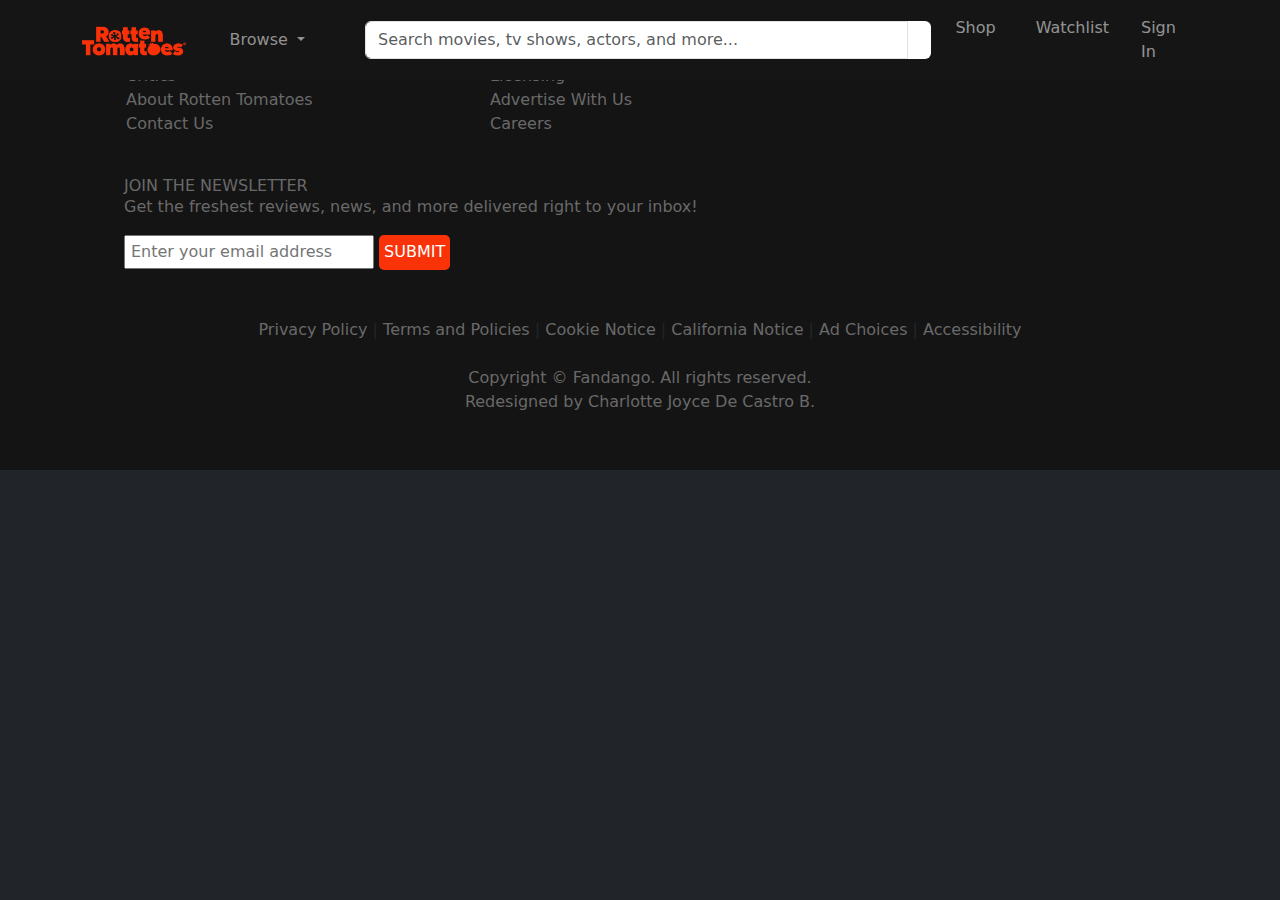
==== critics.html @ 4ae89fb4 "Added critics page" ====
<!DOCTYPE html>
<html lang="en">
<head>
    <meta charset="UTF-8">
    <meta name="viewport" content="width=device-width, initial-scale=1.0">
    <title>Rotten Tomatoes Redesigned</title>
    <link href="https://cdn.jsdelivr.net/npm/bootstrap@5.3.3/dist/css/bootstrap.min.css" rel="stylesheet" integrity="sha384-QWTKZyjpPEjISv5WaRU9OFeRpok6YctnYmDr5pNlyT2bRjXh0JMhjY6hW+ALEwIH" crossorigin="anonymous">
    <link rel="stylesheet" href="https://cdnjs.cloudflare.com/ajax/libs/font-awesome/6.6.0/css/all.min.css" integrity="sha512-Kc323vGBEqzTmouAECnVceyQqyqdsSiqLQISBL29aUW4U/M7pSPA/gEUZQqv1cwx4OnYxTxve5UMg5GT6L4JJg==" crossorigin="anonymous" referrerpolicy="no-referrer"/>
    <link rel="stylesheet" href="css/style.css">
    <link rel="stylesheet" href="https://cdn.jsdelivr.net/npm/swiper@11/swiper-bundle.min.css" />
    <link href="https://fonts.googleapis.com/css2?family=Inter:ital,opsz,wght@0,14..32,100..900;1,14..32,100..900&display=swap" rel="stylesheet">
    <link href="https://unpkg.com/aos@2.3.1/dist/aos.css" rel="stylesheet">
    <link rel="icon" href="/images/ratings/fresh.png">
</head>
<body>
    <!-- Navigation Bar -->
    <nav class="navbar navbar-expand-lg navbar-dark bg-dark fixed-top">
        <div class="container">
            <!-- Navbar brand -->
            <a class="navbar-brand" href="index.html#home"><img id="rotten-tomatoes-logo"
            src="/images/rottentomatoes_logo.png" alt="Rotten Tomatoes Logo"
            draggable="false" height="30" />
            </a>

            <!-- Toggle button -->
            <button class="navbar-toggler" 
                type="button" 
                data-bs-toggle="collapse"
                data-bs-target="#navbarSupportedContent" 
                aria-controls="navbarSupportedContent" 
                aria-expanded="false"
                aria-label="Toggle navigation">
                <i class="fas fa-bars"></i>
            </button>

            <!-- Collapsible wrapper -->
            <div class="collapse navbar-collapse" id="navbarSupportedContent">
                <ul class="navbar-nav me-3">
                    <li class="nav-item" id="nav-hidden">
                    <a class="nav-link active d-flex align-items-center" id="menu" aria-current="page" href="#"><i
                        class="fas fa-bars pe-2"></i>Menu</a>
                    </li>
                </ul>

                <!-- Browse Button -->
                <div class="dropdown browse">
                    <button class="btn btn-dark dropdown-toggle shadow-0 me-5" 
                        type="button"
                        data-bs-toggle="dropdown"
                        aria-expanded="false" 
                        style="padding-bottom: 0.4rem;">
                        Browse
                    </button>
                    <ul class="dropdown-menu dropdown-menu-dark fa-ul ms-auto">
                        <li>
                            <a class="dropdown-item" href="movies.html#movies"><span class="fa-li pe-2"></span>Movies</a>
                        </li>
                        <li>
                            <a class="dropdown-item" href="#"><span class="fa-li pe-2"></span>TV Shows</a>
                        </li>
                        <li>
                            <a class="dropdown-item" href="#"><span class="fa-li pe-2"></span>Tomatometer</a>
                        </li>
                        <li>
                            <a class="dropdown-item" href="#"><span class="fa-li pe-2"></span>News</a>
                        </li>
                        <li>
                            <a class="dropdown-item" href="#"><span class="fa-li pe-2"></span>Critics</a>
                        </li>
                    </ul>
                </div>                
    
                <!-- Search Bar -->
                <div class="search-bar w-100">
                    <form class="d-flex align-items-center w-100 form-search">
                        <div class="input-group">
                            <!-- Search input -->
                            <input type="search" 
                                   class="form-control" 
                                   placeholder="Search movies, tv shows, actors, and more..." 
                                   aria-label="Search">
                            <!-- Search icon inside the input -->
                            <span class="input-group-text bg-white border-0"><i class="fas fa-search"></i></span>
                        </div>
                    </form>
                </div>

                <!-- Nav Links -->
                <ul class="navbar-nav ms-3">
                    <li class="nav-item me-3">
                    <a class="nav-link d-flex align-items-center" href="shop.html">Shop</a>
                    </li>
                    <li class="nav-item">
                    <a class="nav-link d-flex align-items-center me-3" href="watchlist.html#watchlist">
                        <i class="fas fa-bookmark pe-2"></i> Watchlist
                    </a>
                    </li>
                    <li class="nav-item" style="width: 65px;">
                    <a class="nav-link d-flex align-items-center" href="signin.html#signin">Sign In</a>
                    </li>
                </ul>
            </div>
        </div>
    </nav>
    <!-- Main Section -->
    <main class="critics-section" id="critics">
        
    </div>

    <!-- Footer Section -->
    <footer>
        <div class="footer container">
            <div class="row container">
                <div class="col-md-4 col-sm-6 col-xs-12">
                    <div class="content">
                        <ul>
                            <li><a href="#!">Help</a></li>
                            <li><a href="#!">Critics</a></li>
                            <li><a href="#!">About Rotten Tomatoes</a></li>
                            <li><a href="#!">Contact Us</a></li>
                        </ul>
                    </div>
                </div>
                <div class="col-md-4 col-sm-6 col-xs-12">
                    <div class="content">
                        <ul>
                            <li><a href="#!">Critic Submission</a></li>
                            <li><a href="#!">Licensing</a></li>
                            <li><a href="#!">Advertise With Us</a></li>
                            <li><a href="#!">Careers</a></li>
                        </ul>
                    </div>
                </div>
                <div class="col-md-4 col-sm-6 col-xs-12">
                    <div class="content">
                        <ul>
                            <li><h6>Follow Us</h6></li>
                            <p></p>
                            <span><a href="#!"><i class="fa-brands fa-facebook fa-xl"></i></a></span>
                            <span><a href="#!"><i class="fa-brands fa-instagram fa-xl"></i></a></span>
                            <span><a href="#!"><i class="fa-brands fa-x-twitter fa-xl"></i></a></span>
                            <span><a href="#!"><i class="fa-brands fa-tiktok fa-xl"></i></a></span>
                            <span><a href="#!"><i class="fa-brands fa-youtube fa-xl"></i></a></span>
                        </ul>
                    </div>
                </div>
            </div>
            <div class="newsletter container">
                <br>
                <h6>JOIN THE NEWSLETTER</h6>
                <p>Get the freshest reviews, news, and more delivered right to your inbox!</p>
                <input type="email" placeholder="Enter your email address">  <button>SUBMIT</button>
            </div>
            <div class="links container">
                <br>
                <br>
                <span><a href="#!"></a>Privacy Policy</a></span> |
                <span><a href="#!"></a>Terms and Policies</a></span> |
                <span><a href="#!"></a>Cookie Notice</a></span> |
                <span><a href="#!"></a>California Notice</a></span> |
                <span><a href="#!"></a>Ad Choices</a></span> |
                <span><a href="#!"></a>Accessibility</a></span>
            </div>
            <div class="copyrights">
                <br>
                <p>Copyright © Fandango. All rights reserved. <br>
                    Redesigned by Charlotte Joyce De Castro B.</p>
            </div>
        </div>
    </footer>

    <!-- Scripts -->
    <script src="/js/swiper.js"></script>
    <script src="https://cdn.jsdelivr.net/npm/swiper@11/swiper-bundle.min.js"></script>
    <script src="https://cdnjs.cloudflare.com/ajax/libs/jquery/3.7.1/jquery.min.js" integrity="sha512-v2CJ7UaYy4JwqLDIrZUI/4hqeoQieOmAZNXBeQyjo21dadnwR+8ZaIJVT8EE2iyI61OV8e6M8PP2/4hpQINQ/g==" crossorigin="anonymous" referrerpolicy="no-referrer"></script>
    <script src="https://cdn.jsdelivr.net/npm/@popperjs/core@2.11.8/dist/umd/popper.min.js" integrity="sha384-I7E8VVD/ismYTF4hNIPjVp/Zjvgyol6VFvRkX/vR+Vc4jQkC+hVqc2pM8ODewa9r" crossorigin="anonymous"></script>
    <script src="https://cdn.jsdelivr.net/npm/bootstrap@5.3.3/dist/js/bootstrap.min.js" integrity="sha384-0pUGZvbkm6XF6gxjEnlmuGrJXVbNuzT9qBBavbLwCsOGabYfZo0T0to5eqruptLy" crossorigin="anonymous"></script>
    <script src="https://unpkg.com/aos@2.3.1/dist/aos.js"></script>
    
    
    <script>
        var swiper = new Swiper(".mySwiper", {
        cssMode: true,
        navigation: {
        nextEl: ".swiper-button-next",
        prevEl: ".swiper-button-prev",
        },
        pagination: {
        el: ".swiper-pagination",
        },
        mousewheel: true,
        keyboard: true,
    });
    </script>
    <script>
        AOS.init();
    </script>
</body>
</html>
---- css/style.css ----
@import url('https://fonts.googleapis.com/css2?family=Inter:ital,opsz,wght@0,14..32,100..900;1,14..32,100..900&display=swap');
:root {
    --swiper-pagination-color: red;
    --swiper-pagination-bullet-inactive-color: #fff;
    -webkit-user-select: none; /* Safari */
    -ms-user-select: none; /* IE 10 and IE 11 */
    user-select: none; /* Standard syntax */
}
* {
    box-sizing: border-box;
    margin: 0;
    padding: 0;
    scroll-behavior: smooth;
    box-sizing: border-box;
}
body {
    background-color: #212529;
    position: relative;
}
/* NAV BAR */
.navbar-dark, .browse .btn-dark, .dropdown-menu, .dropdown-item {
    background-color: #151515!important;
    border: none;
    color: #939191;
}
.browse .btn:hover {
    background-color: #2c2c2c!important;
}
.form-control:focus, .form-control:active {
    outline: none!important;
    box-shadow: none!important;
}
input[type="search"]:focus {
    outline: none !important;
    box-shadow: none !important;
  }
input[type="search"]::-webkit-search-decoration,
input[type="search"]::-webkit-search-cancel-button,
input[type="search"]::-webkit-search-results-button,
input[type="search"]::-webkit-search-results-decoration { 
    display: none; 
}
.input-group-text:hover {
    background-color: #f0f0f0;
    color: #F93208;
}

/* Active effect */
.input-group-text:active {
    background-color: #e0e0e0;
    color: #F93208;
    outline: none !important;
    box-shadow: none !important;
}
.input-group-text:focus {
    outline: none !important;
    box-shadow: none !important;
}
a:hover, .btn:hover {
    color: #F93208 !important;
}
.btn-outline-primary .btn:hover {
    color: #F93208 !important;
}
button:focus, button:active {
    outline: none !important;
    box-shadow: none !important;
}
button:hover {
    color: rgb(49, 49, 49);
}
.browse .dropdown-menu a:focus {
    box-shadow: 0 0 10px 100px #2c2c2c inset;
}
.navbar-toggler button, #menu a {
    display: none !important;
}
.navbar-collapse #nav-hidden {
    display: none;
    visibility: hidden;
}
/* Home Section */
.hero-content {
    position: relative;
    height: 100%;
    display: flex;
}
.hero-content .poster-img {
    height: 100vh;
    width: 100%;
    position: absolute;
    display: block;
}
.hero-content .movie-details {
    z-index: 99999;
    margin-top: 70px;
    position: relative;
}
.hero-content .movie-title {
    position: relative;
    float: left;
    width: 500px;
    height: 300px;
    -webkit-animation: myAnimation 0.9s linear forwards;
}
.hero-content .movie-title img {
    z-index: 999;
    position: relative;
    float: left;
    animation-delay: 2s;
}
.hero-content .movie-description {
    font-size: 12px;
    z-index: 99999;
    position: relative;
    color: #fff;
    align-items: center;
    padding: 5px;
}
.hero-content .movie-genre {
    padding-bottom: 10px;
}
.movie-description .movie-genre span {
    background-color: rgba(217, 217, 217, 0.3);
    color: #fff;
    padding: 4px;
    margin-right: 6px;
    border-radius: 2px;
    cursor: pointer;
}
.hero-content .movie-description .rating-container {
    display: inline-flex;
    align-items: center;
}
.hero-content .movie-description .rating-score {
    display: flex;
    align-items: center;
}
.hero-content .movie-description .rating-score span{
    padding-left: 5px;
}
.hero-content .tomatometer {
    font-weight: 700;
}
.hero-content .rating-score img {
    margin-left: 10px;
    width: 30px;
    height: 30px;
}
.hero-content .movie-details .trailer-btn {
    /* cursor: pointer; */
    font-size: 10px;
    text-align: center;
    position: relative;
    display: inline-flex;
    align-items: center;
    margin-top: 10px;
    padding: 10px;
    border-radius: 10px;
    border-color: #F93208;
    background-color: rgba(206, 204, 204, 0);
    color: #F93208;
    box-shadow: 0 0 0 0 rgba(#F93208, .5);
}
.hero-content .movie-details  .trailer-btn:hover {
    background-color: #F93208;
    color: #fff;
    transform: 4px;
}
.hero-content .movie-details  .trailer-btn:active {
    background-color: #d02402;
}
.hero-content .movie-details  .trailer-btn span {
    vertical-align: middle;
    line-height: normal;
}
.hero-content .movie-details .trailer-btn i {
    padding-right: 5px;
}
.movie-details .slider2-title {
    margin-top: 63px;
    margin-bottom: 20px;
    width: max-content;
    max-height: 200px;
}
.movie-details .slide3-title {
    width: max-content;
    max-height: 200px;
    margin-top: 63px;
    margin-bottom: 20px;
    padding-right: 100px;
}
/* Swiper */
.swiper {
    width: 100%;
    height: 100vh;
}
.swiper-slide {
    text-align: center;
    font-size: 18px;
    background: #fff;
    display: flex;
    justify-content: center;
    align-items: center;
}
.swiper-slide img {
    display: block;
    width: 100%;
    height: 100%;
    object-fit: cover;
}
.swiper-button-next, .swiper-button-prev {
    color: #F93208 !important;
}
.swiper-button-next:active, .swiper-button-prev:active,
.swiper-button-next:focus, .swiper-button-prev:focus {
    outline: none;
    border: none;
    box-shadow: none;
}
/* Movies Section */
.movies-section {
    height: max-content;
    position: relative;
    padding-bottom: 80px;
}
.movies-header {
    margin-top: 20px;
    display: flex;
    color: #fff;
    font-family: Arial, Helvetica, sans-serif;
    align-items: center;
    text-align: center;
}
.movies-header span {
    font-size: 50px;
    padding-right: 5px;
    color: #F93208;
    text-align: center;
}
/* Movie Cards Section */
.movies-section .view-btn {
    /* background-color: #F93208; */
    position: relative;
    float: inline-end;
    padding-right: 80px;
    padding-top: 15px;
    padding-bottom: 15px;
    text-decoration: none;
    color: rgb(147, 147, 147);
    display: flex;
}
.movie-cards {
    position: relative;
    display: flex;
    flex-wrap: wrap;
    display: grid; grid-gap: 10px; grid-template-columns: repeat(6, 1fr); 
}
#popular-cards {
    position: relative;
    display: flex;
    flex-wrap: wrap;
    display: grid; grid-gap: 10px; grid-template-columns: repeat(6, 1fr); 
}
.card {
    /* margin-right: 5px; */
    position: relative;
    width: 11rem;
    border-spacing: 0;
    display: inline-flex;
    overflow: hidden!important;
}
.card-img-top {
    height: 350px!important;
    position: relative;
    border-radius: 8px;
    overflow: hidden!important;
    object-fit: cover;
}
.card-img-top img {
    max-height: fit-content;
    width: 100%;
    height: 100%;
    object-fit: cover;
    cursor: pointer;
}
.card .tomatometer span {
    font-size: 12px;
    font-weight: 600;
}
.card .tomatometer img {
    max-width: 25px;
    max-height: 25px;
}
.card-title {
    font-size: 12px;
    color: #565656;
}
.card .watch-btn {
    align-items: center;
    font-size: 12px;
}
.card .watch-btn button{
    margin-top: 5px;
    padding-left: 10px;
    padding-right: 10px;
    padding-top: 3px;
    padding-bottom: 3px;
    border-radius: 25px;
    border-width: 1px;
}
.card .watch-btn button:hover {
    background-color: #e1e1e1;
}
/* Banner */
.banner {
    width: 100%;
    background-color: #F93208;
    height: 200px;
    overflow: hidden;
}
.banner img {
    height: 200px;
    float: right;
    position: relative;
}
.banner p {
    font-size: 36px;
    font-family: "Inter", serif!important;
    font-weight: 600;
    padding-left: 50px;
    padding-top: 40px;
}
.banner a {
    text-decoration: none;
    color: #fff;
}
.banner a:hover {
    color: #fff!important;
}
/* EXPLORE SECTION */
.explore-section {
    position: relative;
    height: max-content;
    padding-bottom: 30px;
}
.explore-section a {
    float: inline-end;
    padding-bottom: 20px;
    padding-right: 25px;
    text-decoration: none;
    color: rgb(147, 147, 147);
}
.explore-header {
    margin-top: 20px;
    display: flex;
    color: #fff;
    font-family: Arial, Helvetica, sans-serif;
    align-items: center;
    text-align: center;
}
.explore-header span {
    font-size: 50px;
    padding-right: 5px;
    color: #F93208;
    text-align: center;
}
.explore-cards {
    position: relative;
    display: inline-flex!important;
    overflow: hidden;
    display: flex;
    justify-content: space-around;
    flex-wrap: wrap;
}
.explore-card {
    position: relative;
    width: 16rem!important;
    height: 15rem;
    cursor: pointer;
    border: none;
    background-color: inherit;
}
#explore-title {
    color: #fff;
}
#explore-title:hover {
    color: #939191;
}
/* SHOP SECTION */
.shop-section {
    position: relative;
    height: max-content;
    background-color: #f3f3f3;
    /* padding-bottom: 60px; */
}
.shop-cards {
    background-color: #fff;
    max-height: max-content;
    padding-top: 90px;
    padding-bottom: 80px;
    cursor: pointer;
    flex-wrap: wrap;
    display: flex; 
    justify-content: center;
    grid-gap: 15px; 
    /* grid-template-columns: repeat(5, 1fr);  */
}
.shop-card img {
    border-radius: 0;
    object-fit: fill;
}
.shop-card {
    width: 14rem;
    height: 20rem;
}
.shop-card .card-body {
    line-height: 1;
}
.shop-card .ship {
    color: #696969;
}
/* Floating cart */
.floating-cart {
    position: fixed;
    bottom: 20px;
    right: 20px;
    width: 60px;
    height: 60px;
    background-color: #ffffff;
    border-radius: 50%;
    box-shadow: 0 4px 8px rgba(0, 0, 0, 0.2);
    display: flex;
    align-items: center;
    justify-content: center;
    cursor: pointer;
    transition: transform 0.3s ease;
    z-index: 1000;
}
.floating-cart:hover {
    transform: scale(1.1);
}
.floating-cart img {
    width: 50px;
    height: 30px;
    align-content: center;
}
.cart-count {
    position: absolute;
    top: -5px;
    right: -5px;
    background-color: #ff0000;
    color: white;
    border-radius: 50%;
    padding: 4px 8px;
    font-size: 12px;
    font-weight: bold;
}
/* Modal Customization */
.modal {
    display: none;
    position: fixed;
    top: 0;
    left: 0;
    width: 100%;
    height: 100%;
    background-color: rgba(0, 0, 0, 0.5);
    z-index: 1000;
    justify-content: center;
    align-items: center;
}
.modal-content {
    background-color: white;
    padding: 20px;
    width: 300px;
    border-radius: 8px;
    text-align: center;
    box-shadow: 0 4px 8px rgba(0, 0, 0, 0.2);
}
.close-btn {
    position: absolute;
    top: 10px;
    right: 15px;
    font-size: 20px;
    cursor: pointer;
}
/* WATCHLIST SECTION */
.watchlist-section .tomatoe img {
    display: block;
    margin-left: auto;
    margin-right: auto;
    width: 50%;
    margin-top: 200px;
    height: 250px;
    width: 250px;
}
.watchlist-section .tomatoe h5{
    position: relative;
    font-family: system-ui, -apple-system, BlinkMacSystemFont, 'Segoe UI', Roboto, Oxygen, Ubuntu, Cantarell, 'Open Sans', 'Helvetica Neue', sans-serif;
    display: flex;
    justify-content: center;
    color: #696969;
    font-size: 24px;
}
.watchlist-section .tomatoe p {
    position: relative;
    font-family: system-ui, -apple-system, BlinkMacSystemFont, 'Segoe UI', Roboto, Oxygen, Ubuntu, Cantarell, 'Open Sans', 'Helvetica Neue', sans-serif;
    text-align: center;
    color: #696969;
    font-size: 18px;
}
.watchlist-section .tomatoe a {
    text-decoration: none;
    color: #F93208;
}
/* FOOTER SECTION */
footer {
    background-color: #141414;
    padding: 40px;
}
footer a, h6 {
    text-decoration: none;
    color: #696969;
    margin: auto;
}
footer ul li {
    list-style-type: none;
}
footer .newsletter h6 {
    padding-left: 30px;
}
footer .newsletter p {
    color: #696969;
    padding-left: 30px;
}
footer input {
    padding-top: 3px;
    padding-bottom: 3px;
    padding-left: 5px;
    width: 250px;
    margin-left: 30px;
}
footer input[type="email"]:focus {
    outline: none !important;
    box-shadow: none !important;
  }
footer 
input[type="email"]::-webkit-search-decoration,
input[type="email"]::-webkit-search-cancel-button,
input[type="email"]::-webkit-search-results-button,
input[type="email"]::-webkit-search-results-decoration { 
    display: none; 
}
footer button {
    padding-top: 3px;
    padding-bottom: 3px;
    padding-left: 5px;
    padding-right: 5px;
    border-radius: 5px;
    color: #fff;
    background-color: #F93208;
    text-align: center;
    line-height: 1.8em;
    border: none;
}
footer button:hover {
    background-color: #d02402;
    color: #fff;
}
footer button:active {
    transform: translateY(1px);
}
footer .links {
    margin: auto;
    text-align: center;
}
footer .links span {
    color: #696969;
    cursor: pointer;
}
footer .links span:hover {
    color: #F93208;
}
footer .copyrights {
    color: #696969;
    margin: auto;
    text-align: center;
}
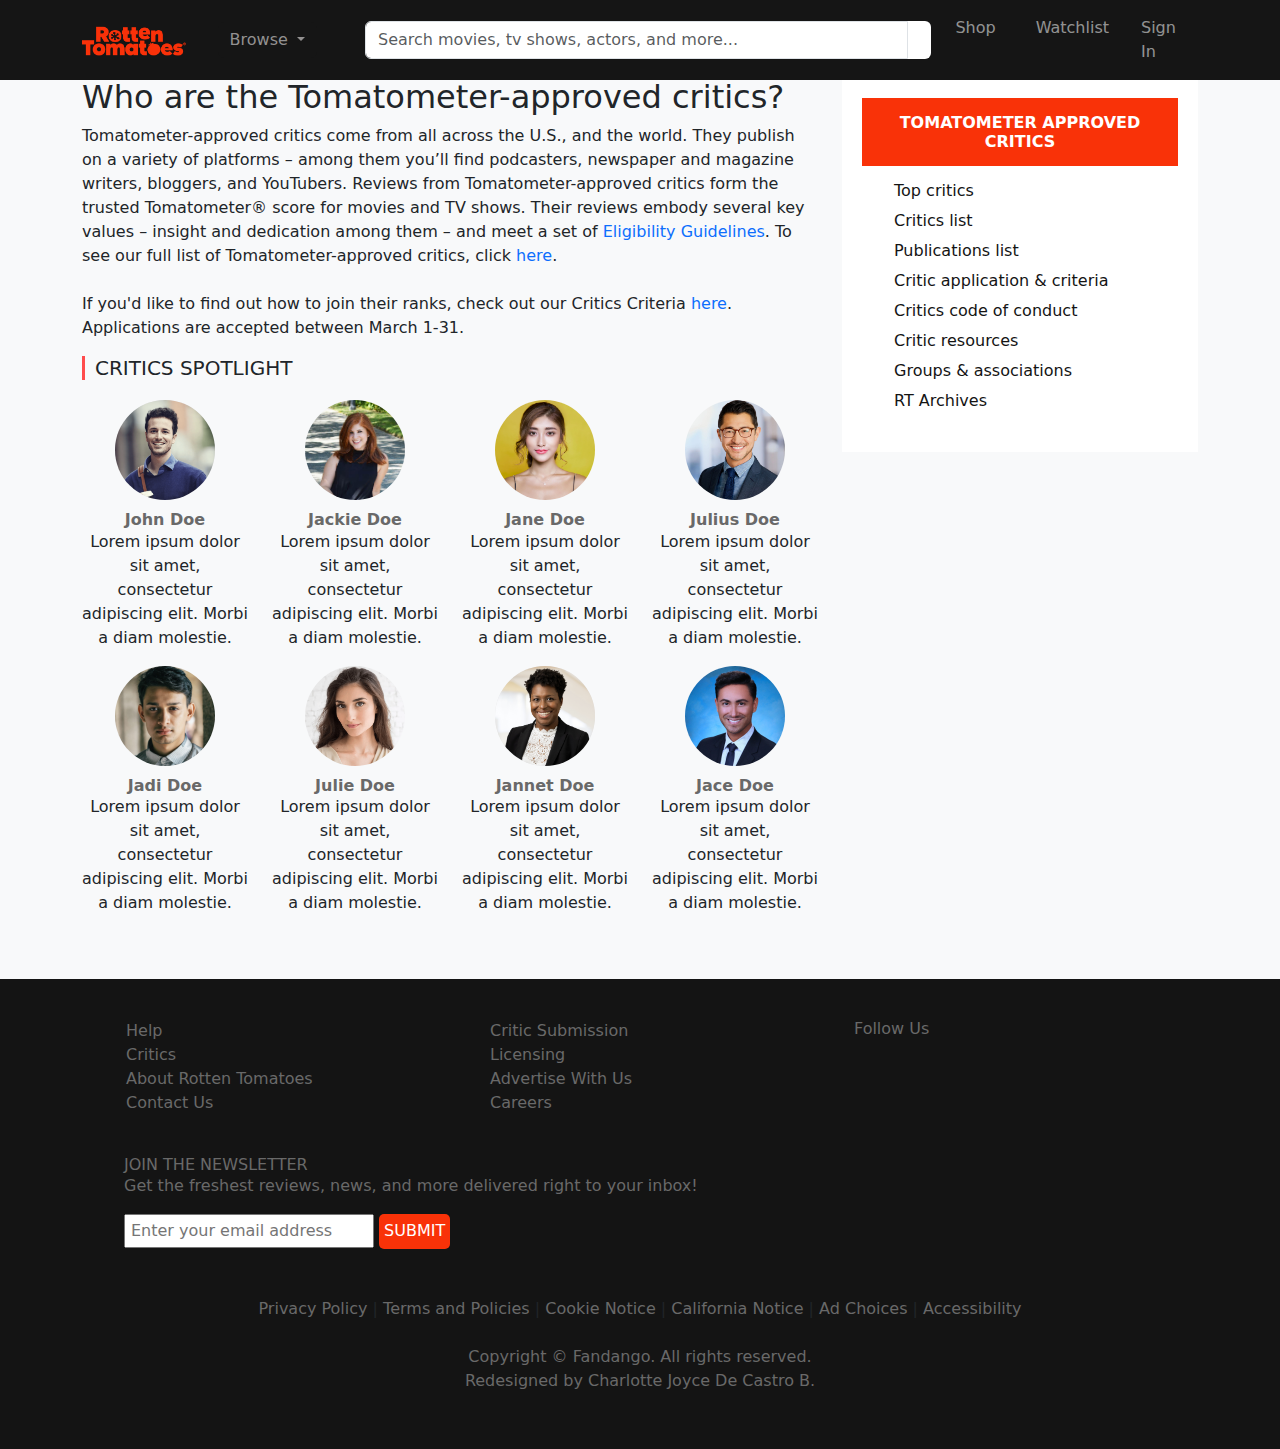
==== commit 90d94551: "Added contents to critics page" ====
--- a/critics.html
+++ b/critics.html
@@ -103,9 +103,92 @@
         </div>
     </nav>
     <!-- Main Section -->
-    <main class="critics-section" id="critics">
+
+    <body class="critics-section bg-light">
+        <div class="critics container my-5">
+            <div class="row">
+                <!-- Main content -->
+                <div class="col-lg-8">
+                    <h2>Who are the Tomatometer-approved critics?</h2>
+                    <p>
+                        Tomatometer-approved critics come from all across the U.S., and the world. 
+                        They publish on a variety of platforms – among them you’ll find podcasters, 
+                        newspaper and magazine writers, bloggers, and YouTubers. Reviews from 
+                        Tomatometer-approved critics form the trusted Tomatometer® score for movies 
+                        and TV shows. Their reviews embody several key values – insight and dedication 
+                        among them – and meet a set of <a href="#!">Eligibility Guidelines</a>. To see our full list of 
+                        Tomatometer-approved critics, click <a href="#!">here</a>.
+                        <br>
+                        <br>
+                        If you'd like to find out how to join their ranks, check out our Critics Criteria <a href="#!">here</a>. Applications are accepted between March 1-31.
+                    </p>
         
-    </div>
+                    <div class="divider">
+                        <h5>CRITICS SPOTLIGHT</h5>
+                    </div>
+        
+                    <div class="row text-center">
+                        <div class="col-6 col-md-3 spotlight-item">
+                            <img src="/images/stock-pfp/stock.png" alt="John Doe">
+                            <h6>John Doe</h6>
+                            <p>Lorem ipsum dolor sit amet, consectetur adipiscing elit. Morbi a diam molestie.</p>
+                        </div>
+                        <div class="col-6 col-md-3 spotlight-item">
+                            <img src="/images/stock-pfp/stock-2.jpg" alt="Julian Doe">
+                            <h6>Jackie Doe</h6>
+                            <p>Lorem ipsum dolor sit amet, consectetur adipiscing elit. Morbi a diam molestie.</p>
+                        </div>
+                        <div class="col-6 col-md-3 spotlight-item">
+                            <img src="/images/stock-pfp/stock-3.jpg" alt="Jane Doe">
+                            <h6>Jane Doe</h6>
+                            <p>Lorem ipsum dolor sit amet, consectetur adipiscing elit. Morbi a diam molestie.</p>
+                        </div>
+                        <div class="col-6 col-md-3 spotlight-item">
+                            <img src="/images/stock-pfp/stock-4.jpg" alt="Jannet Doe">
+                            <h6>Julius Doe</h6>
+                            <p>Lorem ipsum dolor sit amet, consectetur adipiscing elit. Morbi a diam molestie.</p>
+                        </div>
+                        <div class="col-6 col-md-3 spotlight-item">
+                            <img src="/images/stock-pfp/stock-5.jpg" alt="John Doe">
+                            <h6>Jadi Doe</h6>
+                            <p>Lorem ipsum dolor sit amet, consectetur adipiscing elit. Morbi a diam molestie.</p>
+                        </div>
+                        <div class="col-6 col-md-3 spotlight-item">
+                            <img src="/images/stock-pfp/stock-6.png" alt="Julian Doe">
+                            <h6>Julie Doe</h6>
+                            <p>Lorem ipsum dolor sit amet, consectetur adipiscing elit. Morbi a diam molestie.</p>
+                        </div>
+                        <div class="col-6 col-md-3 spotlight-item">
+                            <img src="/images/stock-pfp/stock-7.png" alt="Jane Doe">
+                            <h6>Jannet Doe</h6>
+                            <p>Lorem ipsum dolor sit amet, consectetur adipiscing elit. Morbi a diam molestie.</p>
+                        </div>
+                        <div class="col-6 col-md-3 spotlight-item">
+                            <img src="/images/stock-pfp/stock-8.jpg" alt="Jannet Doe">
+                            <h6>Jace Doe</h6>
+                            <p>Lorem ipsum dolor sit amet, consectetur adipiscing elit. Morbi a diam molestie.</p>
+                        </div>
+                    </div>
+                </div>
+        
+                <!-- Sidebar -->
+                <div class="col-lg-4">
+                    <div class="sidebar">
+                        <h6 class="header">TOMATOMETER APPROVED CRITICS</h6>
+                        <ul class="critic-list">
+                            <a href="#!">Top critics</a>
+                            <a href="#!">Critics list</a>
+                            <a href="#!">Publications list</a>
+                            <a href="#!">Critic application & criteria</a>
+                            <a href="#!">Critics code of conduct</a>
+                            <a href="#!">Critic resources</a>
+                            <a href="#!">Groups & associations</a>
+                            <a href="#!">RT Archives</a>
+                        </ul>
+                    </div>
+                </div>
+            </div>
+        </div>
 
     <!-- Footer Section -->
     <footer>
--- a/css/style.css
+++ b/css/style.css
@@ -513,6 +513,52 @@
     text-decoration: none;
     color: #F93208;
 }
+.critics {
+    padding-top: 30px;
+}
+.critics-section a {
+    text-decoration: none;
+}
+.sidebar {
+    background-color: #fff;
+    color: white;
+    padding: 20px;
+    outline: #141414!important;
+    border: #141414!important;
+}
+.sidebar h6 {
+    color: white;
+    font-weight: bold;
+    background-color: #F93208;
+    padding: 15px;
+    text-align: center;
+    margin-bottom: 10px;
+}
+.sidebar a {
+    display: block;
+    text-decoration: none;
+    line-height: 30px;
+    color: #141414;
+    font-weight: 500;
+}
+.spotlight-item {
+    text-align: center;
+}
+.spotlight-item img {
+    border-radius: 50%;
+    background-color: #e6e6e6;
+    width: 100px;
+    height: 100px;
+}
+.spotlight-item h6 {
+    margin-top: 10px;
+    font-weight: bold;
+}
+.divider {
+    border-left: 3px solid #ff4c4c;
+    padding-left: 10px;
+    margin-bottom: 20px;
+}
 /* FOOTER SECTION */
 footer {
     background-color: #141414;
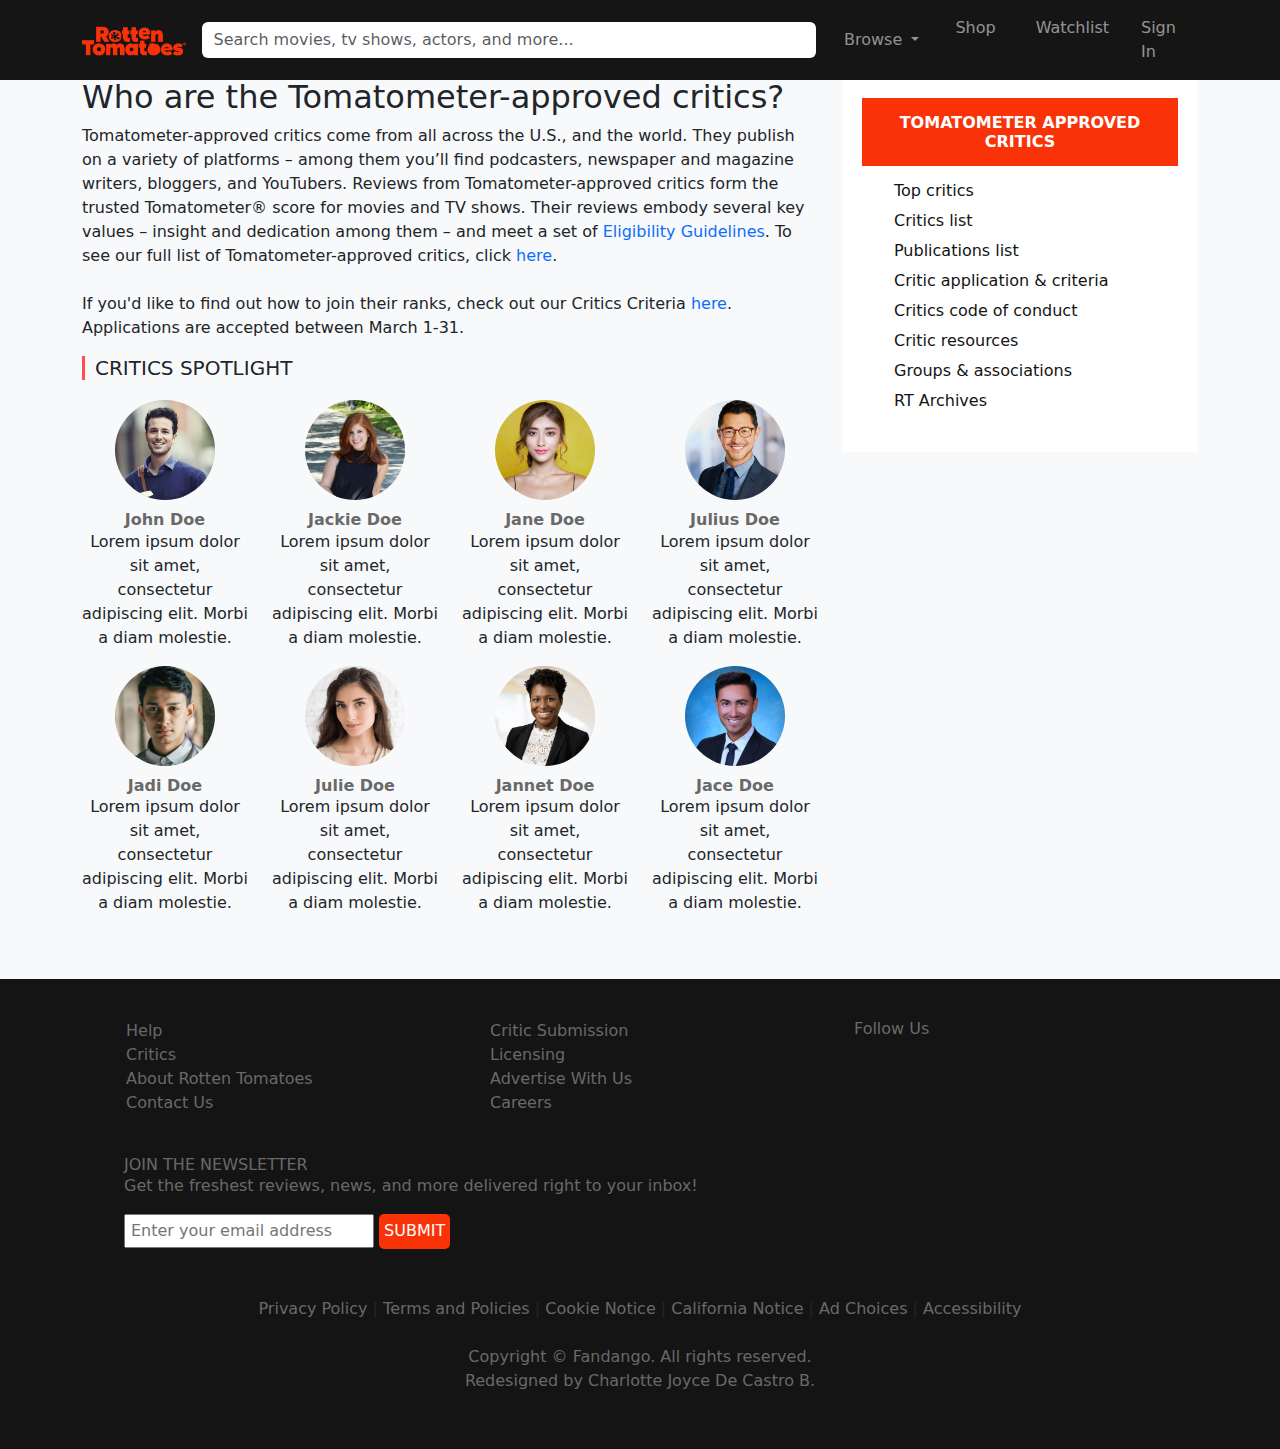
==== commit 574e34f5: "Fixed search bar and nav bar issues with hamburger menu on all pages" ====
--- a/critics.html
+++ b/critics.html
@@ -33,6 +33,19 @@
                 <i class="fas fa-bars"></i>
             </button>
 
+            <!-- Search Bar -->
+            <div class="search-bar w-100 hidden">
+                <form class="d-flex align-items-center w-100 form-search">
+                    <div class="input-group">
+                        <input type="search" 
+                               class="form-control" 
+                               placeholder="Search movies, tv shows, actors, and more..." 
+                               aria-label="Search">
+                        <span class="input-group-text bg-white border-0"><i class="fas fa-search"></i></span>
+                    </div>
+                </form>
+            </div>
+
             <!-- Collapsible wrapper -->
             <div class="collapse navbar-collapse" id="navbarSupportedContent">
                 <ul class="navbar-nav me-3">
@@ -44,7 +57,7 @@
 
                 <!-- Browse Button -->
                 <div class="dropdown browse">
-                    <button class="btn btn-dark dropdown-toggle shadow-0 me-5" 
+                    <button class="btn btn-dark dropdown-toggle shadow-0" 
                         type="button"
                         data-bs-toggle="dropdown"
                         aria-expanded="false" 
@@ -56,43 +69,46 @@
                             <a class="dropdown-item" href="movies.html#movies"><span class="fa-li pe-2"></span>Movies</a>
                         </li>
                         <li>
-                            <a class="dropdown-item" href="#"><span class="fa-li pe-2"></span>TV Shows</a>
-                        </li>
-                        <li>
-                            <a class="dropdown-item" href="#"><span class="fa-li pe-2"></span>Tomatometer</a>
-                        </li>
-                        <li>
-                            <a class="dropdown-item" href="#"><span class="fa-li pe-2"></span>News</a>
-                        </li>
-                        <li>
-                            <a class="dropdown-item" href="#"><span class="fa-li pe-2"></span>Critics</a>
+                            <a class="dropdown-item" href="tvshows.html#tv"><span class="fa-li pe-2"></span>TV Shows</a>
+                        </li>
+                        <li>
+                            <a class="dropdown-item" href="tomatometer.html#tomatometer"><span class="fa-li pe-2"></span>Tomatometer</a>
+                        </li>
+                        <li>
+                            <a class="dropdown-item" href="news.html#news"><span class="fa-li pe-2"></span>News</a>
+                        </li>
+                        <li>
+                            <a class="dropdown-item" href="critics.html#critics"><span class="fa-li pe-2"></span>Critics</a>
                         </li>
                     </ul>
                 </div>                
-    
-                <!-- Search Bar -->
-                <div class="search-bar w-100">
-                    <form class="d-flex align-items-center w-100 form-search">
-                        <div class="input-group">
-                            <!-- Search input -->
-                            <input type="search" 
-                                   class="form-control" 
-                                   placeholder="Search movies, tv shows, actors, and more..." 
-                                   aria-label="Search">
-                            <!-- Search icon inside the input -->
-                            <span class="input-group-text bg-white border-0"><i class="fas fa-search"></i></span>
-                        </div>
-                    </form>
-                </div>
 
                 <!-- Nav Links -->
                 <ul class="navbar-nav ms-3">
+                    <li class="nav-item submenu">
+                        <a class="nav-link d-flex align-items-center" href="movies.html#movies">Movies</a>
+                    </li>
+                    <li class="nav-item submenu">
+                        <a class="nav-link d-flex align-items-center" href="tvshows.html#tv">TV Shows</a>
+                    </li>
+                    <li class="nav-item submenu">
+                        <a class="nav-link d-flex align-items-center" href="tomatometer.html#tomatometer">Tomatometer</a>
+                    </li>
+                    <li class="nav-item submenu">
+                        <a class="nav-link d-flex align-items-center" href="news.html#news">News</a>
+                    </li>
+                    <li class="nav-item submenu">
+                        <a class="nav-link d-flex align-items-center" href="critics.html#critics">Critics</a>
+                    </li>
+                    <li class="menu-divider">
+                        <hr class="solid">
+                    </li>
                     <li class="nav-item me-3">
                     <a class="nav-link d-flex align-items-center" href="shop.html">Shop</a>
                     </li>
                     <li class="nav-item">
                     <a class="nav-link d-flex align-items-center me-3" href="watchlist.html#watchlist">
-                        <i class="fas fa-bookmark pe-2"></i> Watchlist
+                        <i class="fas fa-bookmark pe-2 hidden"></i> Watchlist
                     </a>
                     </li>
                     <li class="nav-item" style="width: 65px;">
@@ -259,24 +275,5 @@
     <script src="https://cdn.jsdelivr.net/npm/@popperjs/core@2.11.8/dist/umd/popper.min.js" integrity="sha384-I7E8VVD/ismYTF4hNIPjVp/Zjvgyol6VFvRkX/vR+Vc4jQkC+hVqc2pM8ODewa9r" crossorigin="anonymous"></script>
     <script src="https://cdn.jsdelivr.net/npm/bootstrap@5.3.3/dist/js/bootstrap.min.js" integrity="sha384-0pUGZvbkm6XF6gxjEnlmuGrJXVbNuzT9qBBavbLwCsOGabYfZo0T0to5eqruptLy" crossorigin="anonymous"></script>
     <script src="https://unpkg.com/aos@2.3.1/dist/aos.js"></script>
-    
-    
-    <script>
-        var swiper = new Swiper(".mySwiper", {
-        cssMode: true,
-        navigation: {
-        nextEl: ".swiper-button-next",
-        prevEl: ".swiper-button-prev",
-        },
-        pagination: {
-        el: ".swiper-pagination",
-        },
-        mousewheel: true,
-        keyboard: true,
-    });
-    </script>
-    <script>
-        AOS.init();
-    </script>
 </body>
 </html>--- a/css/style.css
+++ b/css/style.css
@@ -13,6 +13,16 @@
     scroll-behavior: smooth;
     box-sizing: border-box;
 }
+::-webkit-scrollbar {
+    width: 3px;
+}
+::-webkit-scrollbar-track {
+    background: #212529;
+}
+::-webkit-scrollbar-thumb {
+    background: #F93208;
+    border-radius: 10px;
+}
 body {
     background-color: #212529;
     position: relative;
@@ -26,35 +36,34 @@
 .browse .btn:hover {
     background-color: #2c2c2c!important;
 }
-.form-control:focus, .form-control:active {
-    outline: none!important;
-    box-shadow: none!important;
-}
-input[type="search"]:focus {
-    outline: none !important;
-    box-shadow: none !important;
-  }
-input[type="search"]::-webkit-search-decoration,
-input[type="search"]::-webkit-search-cancel-button,
-input[type="search"]::-webkit-search-results-button,
-input[type="search"]::-webkit-search-results-decoration { 
-    display: none; 
-}
 .input-group-text:hover {
     background-color: #f0f0f0;
     color: #F93208;
 }
-
-/* Active effect */
-.input-group-text:active {
-    background-color: #e0e0e0;
-    color: #F93208;
-    outline: none !important;
-    box-shadow: none !important;
-}
-.input-group-text:focus {
-    outline: none !important;
-    box-shadow: none !important;
+.navbar .submenu {
+    display: none;
+    visibility: hidden;
+}
+/* Search Bar */
+input[type="search"]::-webkit-search-cancel-button {
+    -webkit-appearance: none;
+    appearance: none;
+  }  
+.search-bar {
+    border: none;
+ }
+ .input-group input {
+    outline: none;
+    box-shadow: none;
+    border: none;
+}
+.input-group input:focus {
+    outline: none;
+    box-shadow: none;
+    border: none;
+}
+.search-bar form {
+    outline: none;
 }
 a:hover, .btn:hover {
     color: #F93208 !important;
@@ -79,10 +88,58 @@
     display: none;
     visibility: hidden;
 }
+.navbar .submenu {
+    display: none;
+    visibility: hidden;
+}
+/* Search Bar */
+input[type="search"]::-webkit-search-cancel-button {
+    -webkit-appearance: none;
+    appearance: none;
+  }  
+.search-bar {
+    border: none;
+ }
+ .input-group input {
+    outline: none;
+    box-shadow: none;
+    border: none;
+}
+.input-group input:focus {
+    outline: none;
+    box-shadow: none;
+    border: none;
+}
+.search-bar form {
+    outline: none;
+}
+a:hover, .btn:hover {
+    color: #F93208 !important;
+}
+.btn-outline-primary .btn:hover {
+    color: #F93208 !important;
+}
+button:focus, button:active {
+    outline: none !important;
+    box-shadow: none !important;
+}
+button:hover {
+    color: rgb(49, 49, 49);
+}
+.browse .dropdown-menu a:focus {
+    box-shadow: 0 0 10px 100px #2c2c2c inset;
+}
+.navbar-toggler button, #menu a {
+    display: none !important;
+}
+.navbar-collapse #nav-hidden {
+    display: none;
+    visibility: hidden;
+}
 /* Home Section */
 .hero-content {
     position: relative;
-    height: 100%;
+    height: 100vh;
     display: flex;
 }
 .hero-content .poster-img {
@@ -101,13 +158,11 @@
     float: left;
     width: 500px;
     height: 300px;
-    -webkit-animation: myAnimation 0.9s linear forwards;
 }
 .hero-content .movie-title img {
     z-index: 999;
     position: relative;
     float: left;
-    animation-delay: 2s;
 }
 .hero-content .movie-description {
     font-size: 12px;
@@ -158,8 +213,8 @@
     padding: 10px;
     border-radius: 10px;
     border-color: #F93208;
-    background-color: rgba(206, 204, 204, 0);
-    color: #F93208;
+    background-color: #F93208;
+    color: #fff;
     box-shadow: 0 0 0 0 rgba(#F93208, .5);
 }
 .hero-content .movie-details  .trailer-btn:hover {
@@ -218,6 +273,15 @@
     border: none;
     box-shadow: none;
 }
+.navbar .search-bar span {
+    cursor: pointer;
+}
+.navbar .search-bar i:active {
+    transform: translateY(2px);
+}
+.navbar .search-bar i:hover {
+    color: #F93208;
+}
 /* Movies Section */
 .movies-section {
     height: max-content;
@@ -239,17 +303,6 @@
     text-align: center;
 }
 /* Movie Cards Section */
-.movies-section .view-btn {
-    /* background-color: #F93208; */
-    position: relative;
-    float: inline-end;
-    padding-right: 80px;
-    padding-top: 15px;
-    padding-bottom: 15px;
-    text-decoration: none;
-    color: rgb(147, 147, 147);
-    display: flex;
-}
 .movie-cards {
     position: relative;
     display: flex;
@@ -312,6 +365,26 @@
 .card .watch-btn button:hover {
     background-color: #e1e1e1;
 }
+.load-more-container {
+    margin-top: auto;
+}
+.load-more {
+    margin: auto;
+    padding: 10px 20px;
+    font-size: 16px;
+    background-color: #333;
+    color: #fff;
+    border: none;
+    border-radius: 5px;
+    cursor: pointer;
+    transition: background-color 0.3s ease;
+}
+  
+.load-more:hover {
+    background-color: #555;
+    color: #fff;
+}
+ 
 /* Banner */
 .banner {
     width: 100%;
@@ -337,6 +410,64 @@
 }
 .banner a:hover {
     color: #fff!important;
+}
+/* TRAILER & VIDEOS SECTION */
+.trailer-section {
+    position: relative;
+    height: max-content;
+    padding-bottom: 30px;
+}
+.trailer-header {
+    margin-top: 20px;
+    display: flex;
+    color: #fff;
+    font-family: Arial, Helvetica, sans-serif;
+    align-items: center;
+    text-align: center;
+}
+.trailer-header span {
+    font-size: 50px;
+    padding-right: 5px;
+    color: #F93208;
+    text-align: center;
+}
+.trailer-cards {
+    position: relative;
+    display: inline-flex!important;
+    overflow: hidden;
+    display: flex;
+    justify-content: space-evenly;
+    flex-wrap: wrap;
+}
+.trailer-card {
+    position: relative;
+    width: 20rem!important;
+    height: 20rem;
+    cursor: pointer;
+    border: none;
+    background-color: inherit;
+}
+.trailer-card .badge-category {
+    background-color: #007bff;
+    color: white;
+    padding: 0.2em 0.6em;
+    font-size: 0.75em;
+    position: absolute;
+    top: 8px;
+    left: 8px;
+    border-radius: 5px;
+}
+.trailer-card .card-title {
+    color: #fff;
+    font-size: medium;
+}
+.trailer-card .card-body p {
+    color: #fff;
+}
+.trailer-card .card-body .card-title:hover, 
+.trailer-card .card-body .card-text:hover {
+    cursor: pointer;
+    color: #007bff;
 }
 /* EXPLORE SECTION */
 .explore-section {
@@ -559,6 +690,40 @@
     padding-left: 10px;
     margin-bottom: 20px;
 }
+/* TOMATOMETER SECTION */
+.tomatometer-section {
+    background-color:  #f6f6f6;
+    padding-top: 60px;
+}
+.genre-meter button:hover {
+    color: #fff!important;
+}
+.genre-meter .dropdown-menu {
+    height: 400px;
+    overflow: scroll;
+    overflow-x: hidden;
+    z-index: 99;
+}
+.genre-meter .dropdown-menu, .genre-meter .dropdown-item {
+    background-color: #FFFAFA!important;
+    color: #4f4f4f;
+}
+.genre-meter .dropdown-item:hover {
+    background-color: #e4e4e4!important;
+    color: #d7d7d7;
+}
+.genre-meter .tomatometer-sort img, .genre-meter .popcornmeter-sort img  {
+    height: 20px;
+    width: 25px;
+    padding-right: 4px;
+}
+.genre-meter .tomatometer-sort .dropdown-menu, .popcornmeter-sort .dropdown-menu {
+    height: max-content;
+    overflow: hidden;
+}
+.table button:hover {
+    color: #fff!important;
+}
 /* FOOTER SECTION */
 footer {
     background-color: #141414;
@@ -632,3 +797,4 @@
     margin: auto;
     text-align: center;
 }
+
